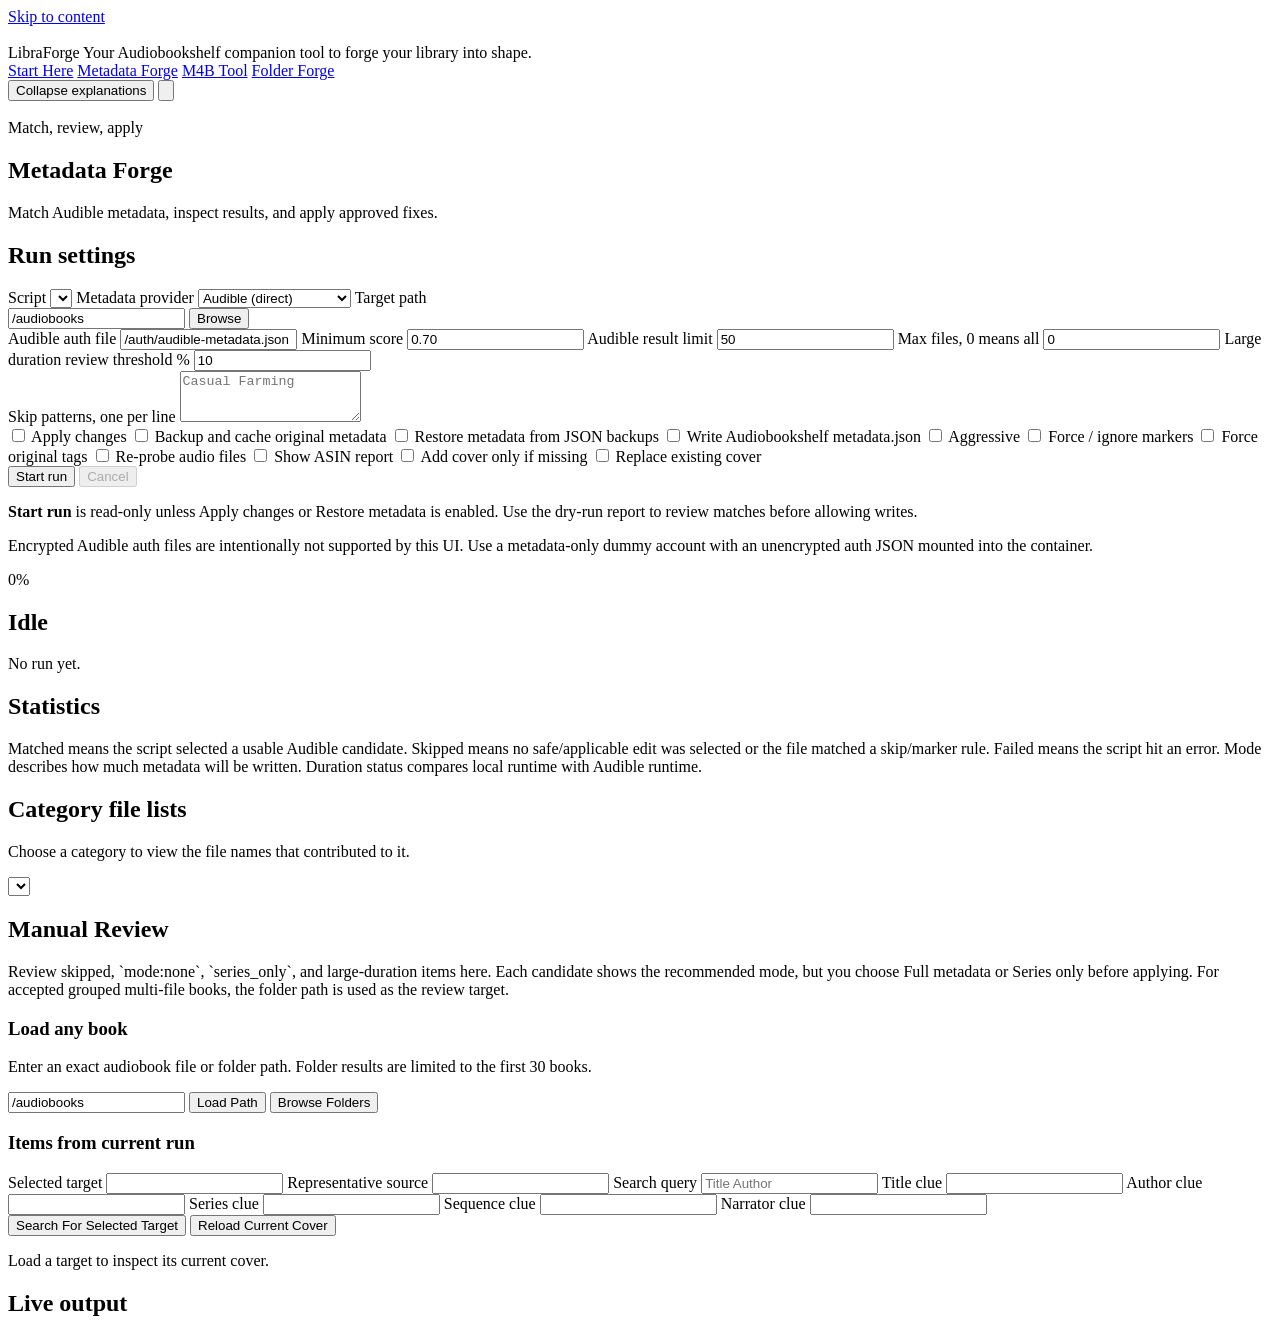
==== app/static/index.html @ 836ee9ab "Merge pull request #10 from coconautilus17/feat/metadata-providers Feat/metadata providers" ====
<!doctype html>
<html lang="en">
<head>
  <meta charset="utf-8" />
  <meta name="viewport" content="width=device-width, initial-scale=1" />
  <title>LibraForge - Metadata Forge</title>
  <script src="/static/ui-preferences.js?v=20260620-2"></script>
  <link rel="stylesheet" href="/static/style.css?v=20260615-5" />
  <link rel="icon" type="image/png" sizes="64x64" href="/static/favicon-64.png?v=20260613-3" />
  <link rel="apple-touch-icon" sizes="180x180" href="/static/apple-touch-icon-180.png?v=20260613-3" />
</head>
<body data-page="fixer">
  <a class="skip-link" href="#main-content">Skip to content</a>

  <header class="topbar">
    <div class="topbar-inner">
      <div class="brand">
        <img class="app-logo" src="/app-icon.png?v=20260613-3" alt="" aria-hidden="true" />
        <div class="brand-text">
          <span class="brand-name">LibraForge</span>
          <span class="brand-subtitle">Your Audiobookshelf companion tool to forge your library into shape.</span>
        </div>
      </div>
      <nav class="site-nav" aria-label="LibraForge tools">
        <a class="site-nav-link" href="/">Start Here</a>
        <a class="site-nav-link active" href="/forge" aria-current="page">Metadata Forge</a>
        <a class="site-nav-link" href="/m4b-tool">M4B Tool</a>
        <a class="site-nav-link" href="/organizer">Folder Forge</a>
      </nav>
      <div class="topbar-actions">
        <button id="explanationsToggle" class="header-action" type="button" aria-pressed="false">Collapse explanations</button>
        <button id="settingsToggle" class="icon-button" type="button" aria-label="Open global settings" aria-expanded="false" aria-controls="globalSettings">
          <svg viewBox="0 0 24 24" aria-hidden="true"><path d="M19.14 12.94c.04-.31.06-.63.06-.94s-.02-.63-.07-.94l2.03-1.58-1.92-3.32-2.39.96a7.2 7.2 0 0 0-1.63-.94L14.86 3h-3.84l-.36 3.18c-.58.24-1.12.55-1.63.94l-2.39-.96-1.92 3.32 2.03 1.58c-.05.31-.07.64-.07.94s.02.63.07.94l-2.03 1.58 1.92 3.32 2.39-.96c.5.39 1.05.7 1.63.94l.36 3.18h3.84l.36-3.18c.58-.24 1.13-.55 1.63-.94l2.39.96 1.92-3.32-2.02-1.58ZM12.94 15.5a3.5 3.5 0 1 1 0-7 3.5 3.5 0 0 1 0 7Z"/></svg>
        </button>
      </div>
    </div>
  </header>

  <div id="globalSettings" class="settings-panel" hidden>
    <div class="settings-panel-head">
      <div>
        <span class="eyebrow">Global preferences</span>
        <h2>Settings</h2>
      </div>
      <button id="settingsClose" class="icon-button small" type="button" aria-label="Close global settings">×</button>
    </div>
    <div class="settings-grid">
      <label class="preference-field">Appearance
        <select id="uiTheme"><option value="system">System</option><option value="dark">Dark</option><option value="light">Light</option></select>
      </label>
      <label class="preference-field">Surface palette
        <select id="uiSurface"></select>
      </label>
      <label class="preference-field">Accent color
        <select id="uiAccent"><option value="sky">Sky</option><option value="violet">Violet</option><option value="emerald">Emerald</option><option value="amber">Amber</option></select>
      </label>
      <label class="preference-field">Display density
        <select id="uiDensity"><option value="comfortable">Comfortable</option><option value="compact">Compact</option></select>
      </label>
    </div>
    <section class="settings-section">
      <h3>Title noise patterns</h3>
      <p>Shared expressions prevent generic marketing text from becoming a book title or folder. Changes apply to both maintained scripts.</p>
      <div id="titleNoiseDefaults" class="pattern-list"></div>
      <div class="pattern-editor">
        <label>Custom pattern label
          <input id="titleNoiseLabel" placeholder="Generic academy LitRPG subtitle" />
        </label>
        <label>Noise phrase
          <input id="titleNoisePattern" placeholder="A Slice-of-Life LitRPG" />
        </label>
        <button id="titleNoiseAddBtn" class="secondary" type="button">Add pattern</button>
      </div>
      <div id="titleNoiseCustom" class="pattern-list"></div>
      <div class="actions">
        <button id="titleNoiseSaveBtn" class="secondary" type="button">Save title patterns</button>
      </div>
      <p id="titleNoiseStatus" class="note"></p>
    </section>
    <section class="settings-section">
      <h3>Library</h3>
      <label class="preference-field">Default root path
        <input id="defaultRootPath" placeholder="/audiobooks" style="font-family:var(--font-mono);font-size:0.85em" />
      </label>
      <div style="margin-top:12px">
        <p style="font-size:0.85em;color:var(--text-soft);margin:0 0 6px">Folders to ignore <span style="color:var(--muted);font-size:0.9em">(prefix or exact name — e.g. <code>.</code> hides hidden dirs, <code>@eaDir</code> hides Synology system dirs)</span></p>
        <div id="ignoredFoldersList" style="display:flex;flex-direction:column;gap:4px;margin-bottom:8px"></div>
        <div style="display:flex;gap:6px">
          <input id="ignoredFoldersInput" placeholder="folder name or prefix" style="flex:1;font-family:var(--font-mono);font-size:0.85em" />
          <button id="ignoredFoldersAdd" type="button" class="secondary">Add</button>
        </div>
      </div>
    </section>
    <section class="settings-section">
      <h3>Developer</h3>
      <label class="preference-field"><input type="checkbox" id="debugMode" /> Debug mode</label>
      <div id="debugLinks" hidden style="margin-top:10px;display:flex;flex-direction:column;gap:6px;font-size:0.9em">
        <a href="/auth-setup">Auth &amp; provider setup →</a>
      </div>
    </section>
  </div>

  <main class="shell" id="main-content">

    <div class="page-descriptor">
      <div class="page-descriptor-icon">
        <img src="/static/metadata-forge.png?v=20260615-1" alt="" aria-hidden="true" />
      </div>
      <div class="page-descriptor-copy">
        <span class="eyebrow">Match, review, apply</span>
        <h2 class="page-descriptor-title">Metadata Forge</h2>
        <p class="page-descriptor-text">Match Audible metadata, inspect results, and apply approved fixes.</p>
      </div>
    </div>

    <section class="card">
      <h2>Run settings</h2>
      <div class="grid">
        <label><span class="field-label">Script <span class="info-tip" data-tooltip="Selects the metadata fixer implementation to run. The current recommended default is selected automatically."></span></span>
          <select id="script"></select>
        </label>
        <label><span class="field-label">Metadata provider <span class="info-tip" data-tooltip="Selects the metadata source. Audible: direct API, requires auth file. ABS: searches via your Audiobookshelf instance — no Audible auth needed, supports multiple providers. abs-agg: separate abs-agg service."></span></span>
          <select id="manualProvider">
            <option value="audible">Audible (direct)</option>
            <option value="abs">Audiobookshelf (ABS)</option>
            <option value="abs-agg">abs-agg</option>
          </select>
        </label>
        <label id="manualAbsProviderLabel" hidden><span class="field-label">ABS source <span class="info-tip" data-tooltip="The metadata provider ABS will query on your behalf. Audible.com is the default and most complete for audiobooks."></span></span>
          <select id="manualAbsProvider"></select>
        </label>
        <p id="absWarning" class="note" hidden style="color:var(--warning,#e8a020)">Audiobookshelf is not connected. <a href="/auth-setup" style="color:inherit;text-decoration:underline">Set up ABS connection →</a></p>
        <label id="manualAbsAggProviderLabel" hidden><span class="field-label">abs-agg source</span>
          <select id="manualAbsAggProvider"></select>
        </label>
        <label id="manualAbsAggParamsLabel" hidden><span class="field-label">Provider params <span class="info-tip" id="manualAbsAggParamsTip" data-tooltip="Some providers require a path parameter. Enter just the value — e.g. 'en' for Storytel, 'pl' for Audioteka, 'germany' for BookBeat."></span></span>
          <input id="manualAbsAggParams" placeholder="en" />
        </label>
        <label id="manualAbsAggUrlLabel" hidden><span class="field-label">abs-agg URL <span class="info-tip" data-tooltip="Base URL of your abs-agg instance."></span></span>
          <input id="manualAbsAggUrl" placeholder="http://abs-agg:3000" />
        </label>
        <p id="absAggWarning" class="note" hidden style="color:var(--warning,#e8a020)">abs-agg is not reachable at the configured URL. Start the service or check the URL above.</p>
        <label><span class="field-label">Target path <span class="info-tip" data-tooltip="The audiobook file or folder to scan. Use a narrow path for testing before processing the full library."></span></span>
          <div class="search-row" style="gap:6px">
            <input id="targetPath" list="targetSuggestions" value="/audiobooks" style="flex:1" />
            <datalist id="targetSuggestions"></datalist>
            <button id="targetBrowseBtn" class="secondary" type="button" aria-expanded="false" aria-controls="targetBrowser">Browse</button>
          </div>
        </label>
        <label><span class="field-label">Audible auth file <span class="info-tip" data-tooltip="Path inside the container to the unencrypted Audible authentication JSON used only for catalog searches."></span></span>
          <input id="authFile" value="/auth/audible-metadata.json" />
        </label>
        <label><span class="field-label">Minimum score <span class="info-tip" data-tooltip="Lowest accepted match score from 0 to 1. Higher values are safer but may skip valid books."></span></span>
          <input id="minScore" type="number" step="0.01" value="0.70" />
        </label>
        <label><span class="field-label">Audible result limit <span class="info-tip" data-tooltip="Maximum Audible results requested per search query. Higher limits may improve difficult matches but take longer to score."></span></span>
          <input id="limit" type="number" value="50" />
        </label>
        <label><span class="field-label">Max files, 0 means all <span class="info-tip" data-tooltip="Limits how many processing items are handled. Use a small number for a bounded test; 0 processes everything found."></span></span>
          <input id="maxFiles" type="number" value="0" />
        </label>
        <label><span class="field-label">Large duration review threshold % <span class="info-tip" data-tooltip="Adds selected matches above this runtime difference to manual review. It does not override the fixer's matching safety rules."></span></span>
          <input id="durationThreshold" type="number" step="0.1" value="10" />
        </label>
      </div>

      <label class="wide"><span class="field-label">Skip patterns, one per line <span class="info-tip" data-tooltip="Skips any item whose path or derived metadata contains one of these patterns. Matching is case-insensitive."></span></span>
        <textarea id="skipPatterns" rows="3" placeholder="Casual Farming"></textarea>
      </label>

      <div id="v5Fields" style="display:none">
        <div class="grid">
          <label><span class="field-label">Workers <span class="info-tip" data-tooltip="Parallel Audible search workers. 1 = serial (safe default). Recommended 5 for faster runs; max 10. The bottleneck is API latency, not writes — writes always happen serially after search."></span></span>
            <input id="workers" type="number" min="1" max="10" value="1" />
          </label>
          <label><span class="field-label">API delay per worker (ms) <span class="info-tip" data-tooltip="Milliseconds to sleep after each Audible API call per worker. Use 0 unless you hit rate limits."></span></span>
            <input id="apiDelayMs" type="number" min="0" value="0" />
          </label>
          <label><span class="field-label">Write mode <span class="info-tip" data-tooltip="Controls how existing tags are handled on apply. Smart: skip write if all fields already match (saves time, avoids unnecessary writes). Overwrite: always write all fields. Fill missing: only write fields that are currently empty."></span></span>
            <select id="writeMode">
              <option value="smart">Smart (skip if already matching)</option>
              <option value="fill-missing">Fill missing fields only</option>
              <option value="overwrite">Overwrite (always write all fields)</option>
            </select>
          </label>
          <label><span class="field-label">Batch provider <span class="info-tip" data-tooltip="Search backend for batch runs. Audible uses the auth file directly. ABS proxies through your Audiobookshelf instance — no Audible auth file needed."></span></span>
            <select id="batchProvider">
              <option value="audible">Audible (direct)</option>
              <option value="abs">Audiobookshelf (ABS)</option>
            </select>
          </label>
          <label id="batchAbsProviderLabel" hidden><span class="field-label">ABS source</span>
            <select id="batchAbsProvider"></select>
          </label>
        </div>
      </div>

      <!-- Folder browser panel for target path -->
      <div id="targetBrowser" class="folder-browser" hidden aria-label="Folder browser">
        <div class="fb-bar">
          <button id="targetFbUp" class="icon-button small" type="button" aria-label="Go to parent folder">
            <svg viewBox="0 0 20 20" width="14" height="14" fill="none" stroke="currentColor" stroke-width="2" aria-hidden="true"><path d="M10 15V5M5 10l5-5 5 5"/></svg>
          </button>
          <nav id="targetFbBreadcrumb" class="fb-breadcrumb" aria-label="Current path"></nav>
          <button id="targetFbHome" class="icon-button small" type="button" aria-label="Go to library root">
            <svg viewBox="0 0 20 20" width="14" height="14" fill="none" stroke="currentColor" stroke-width="2" aria-hidden="true"><path d="M3 9.5L10 3l7 6.5V17a1 1 0 0 1-1 1H4a1 1 0 0 1-1-1V9.5Z"/><path d="M7 18v-6h6v6"/></svg>
          </button>
          <button id="targetFbClose" class="icon-button small" type="button" aria-label="Close browser">×</button>
        </div>
        <ul id="targetFbList" class="fb-list" role="listbox" aria-label="Subdirectories"></ul>
        <div class="fb-footer">
          <span id="targetFbCurrentLabel" class="fb-current-path"></span>
          <button id="targetFbSelect" type="button">Select this folder</button>
        </div>
      </div>

      <div class="checks">
        <label class="danger-check"><input id="apply" type="checkbox" /> Apply changes <span class="info-tip" data-tooltip="Writes the selected metadata to audiobook files or sidecars. Leave disabled for a read-only dry run."></span></label>
        <label><input id="backup" type="checkbox" /> Backup and cache original metadata <span class="info-tip" data-tooltip="Creates a per-file JSON backup of original tags and caches the audio duration. Future runs use the cache to skip per-file ffprobe probes. Always recommended when applying."></span></label>
        <label><input id="restore" type="checkbox" /> Restore metadata from JSON backups <span class="info-tip" data-tooltip="Restores tags from previously created metadata backup JSON files. This mode does not search Audible."></span></label>
        <label><input id="metadataJson" type="checkbox" /> Write Audiobookshelf metadata.json <span class="info-tip" data-tooltip="Writes a metadata.json sidecar to each book folder instead of embedding tags in the audio file. Audiobookshelf picks this up automatically. Cover art and audio are not modified."></span></label>
        <label><input id="aggressive" type="checkbox" /> Aggressive <span class="info-tip" data-tooltip="Allows reprocessing of items previously handled by a normal run while still respecting aggressive markers. Review results carefully."></span></label>
        <label><input id="force" type="checkbox" /> Force / ignore markers <span class="info-tip" data-tooltip="Processes items even when existing marker files would normally skip them. This can repeat prior work."></span></label>
        <label><input id="forceOriginal" type="checkbox" /> Force original tags <span class="info-tip" data-tooltip="Uses the pre-apply tags from the backup JSON as the search context. Use when the previous match was wrong and you want to re-search from the original local metadata."></span></label>
        <label><input id="reprobe" type="checkbox" /> Re-probe audio files <span class="info-tip" data-tooltip="Always runs ffprobe on each file, ignoring any cached backup data. Use when you suspect the backup is stale or the file has been replaced since it was last backed up."></span></label>
        <label><input id="showAsin" type="checkbox" /> Show ASIN report <span class="info-tip" data-tooltip="Adds duplicate-ASIN diagnostics to the output so repeated Audible product selections can be reviewed."></span></label>
        <label><input id="coverIfMissing" type="checkbox" /> Add cover only if missing <span class="info-tip" data-tooltip="Embeds the Audible cover only when the book does not already have cover art. Existing covers are preserved."></span></label>
        <label><input id="replaceCover" type="checkbox" /> Replace existing cover <span class="info-tip" data-tooltip="Replaces current cover art with the selected Audible cover during apply. This is intentionally more destructive."></span></label>
      </div>

      <div class="actions">
        <button id="startBtn">Start run</button>
        <button id="cancelBtn" class="secondary" disabled>Cancel</button>
      </div>
      <p class="action-explanation"><strong>Start run</strong> is read-only unless Apply changes or Restore metadata is enabled. Use the dry-run report to review matches before allowing writes.</p>
      <p class="note">Encrypted Audible auth files are intentionally not supported by this UI. Use a metadata-only dummy account with an unencrypted auth JSON mounted into the container.</p>
    </section>

    <section class="card status-card">
      <div class="progress-wrap">
        <div class="ring" id="ring" style="--pct: 0"><span id="percent">0%</span></div>
        <div>
          <h2 id="runStatus">Idle</h2>
          <p id="currentFile">No run yet.</p>
          <p id="command" class="mono"></p>
          <div id="downloadLinks"></div>
        </div>
      </div>
    </section>

    <section class="card">
      <h2>Statistics</h2>
      <p class="note">Matched means the script selected a usable Audible candidate. Skipped means no safe/applicable edit was selected or the file matched a skip/marker rule. Failed means the script hit an error. Mode describes how much metadata will be written. Duration status compares local runtime with Audible runtime.</p>
      <div id="stats" class="stats-grid"></div>
      <div id="largeDuration"></div>
    </section>

    <section class="card">
      <h2>Category file lists</h2>
      <p class="note">Choose a category to view the file names that contributed to it.</p>
      <select id="categorySelect"></select>
      <div id="categoryFiles" class="file-list"></div>
    </section>

    <section class="card">
      <h2>Manual Review</h2>
      <p class="note">Review skipped, `mode:none`, `series_only`, and large-duration items here. Each candidate shows the recommended mode, but you choose Full metadata or Series only before applying. For accepted grouped multi-file books, the folder path is used as the review target.</p>
      <div class="manual-loader">
        <h3>Load any book</h3>
        <p class="note">Enter an exact audiobook file or folder path. Folder results are limited to the first 30 books.</p>
        <div class="path-controls">
          <input id="manualBrowsePath" value="/audiobooks" aria-label="Audiobook file or folder path" />
          <button id="manualDiscoverBtn" class="secondary">Load Path</button>
          <button id="manualBrowseBtn" class="secondary">Browse Folders</button>
        </div>
        <div id="manualPathBrowser" class="path-browser" hidden></div>
        <p id="manualDiscoveryMeta" class="note"></p>
        <div id="manualDiscoveryList" class="file-list"></div>
      </div>

      <h3>Items from current run</h3>
      <div id="manualReviewList" class="file-list"></div>

      <div class="grid manual-grid">
        <label>Selected target
          <input id="manualTargetPath" readonly />
        </label>
        <label>Representative source
          <input id="manualSourcePath" readonly />
        </label>
        <label>Search query
          <input id="manualQuery" placeholder="Title Author" />
        </label>
        <label>Title clue
          <input id="manualTitle" />
        </label>
        <label>Author clue
          <input id="manualAuthor" />
        </label>
        <label>Series clue
          <input id="manualSeries" />
        </label>
        <label>Sequence clue
          <input id="manualSequence" />
        </label>
        <label>Narrator clue
          <input id="manualNarrator" />
        </label>
      </div>

      <div class="actions">
        <button id="manualSearchBtn" class="secondary">Search For Selected Target</button>
        <button id="manualReloadCoverBtn" class="secondary">Reload Current Cover</button>
      </div>
      <p id="manualCoverStatus" class="note">Load a target to inspect its current cover.</p>
      <p id="manualMeta" class="note"></p>
      <div id="manualSearchResults" class="results-grid"></div>
    </section>

    <section class="card">
      <h2>Live output</h2>
      <pre id="tail"></pre>
    </section>
  </main>
  <script src="/static/ui-common.js?v=20260620-2"></script>
  <script src="/static/app.js?v=20260620-6"></script>
</body>
</html>
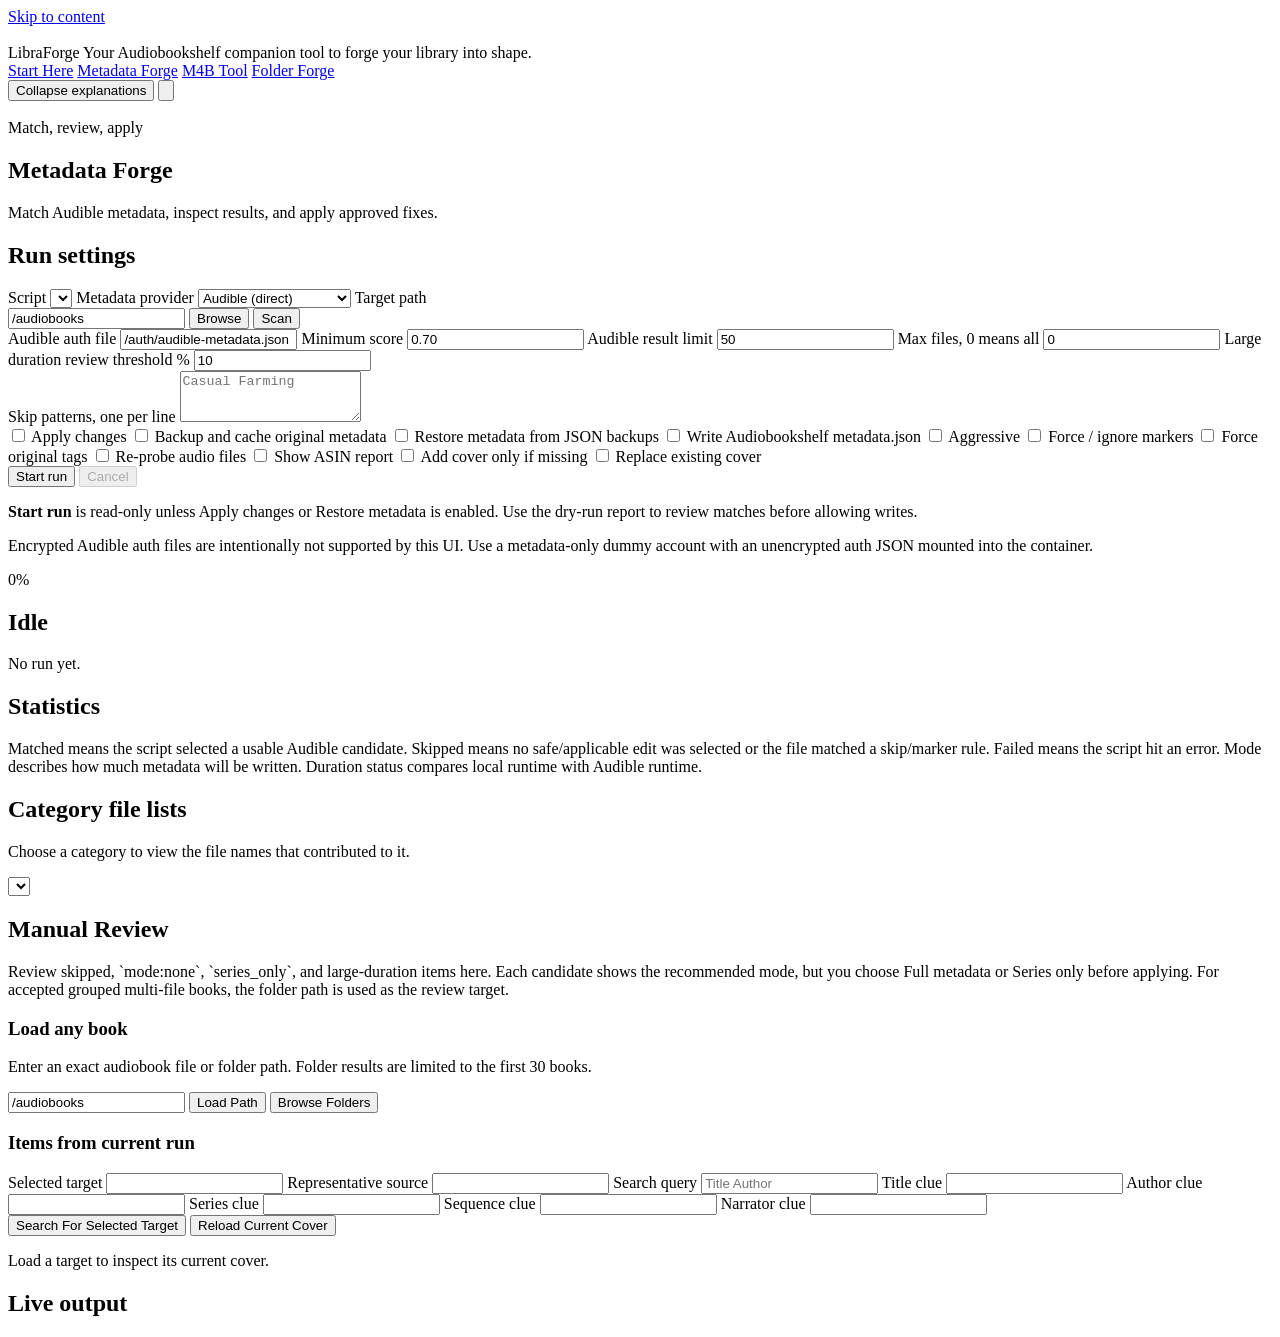
==== commit 0844b02a: "fix: folder browser positioned below target path; add scan to Metadata Forge - Folder browser panel " ====
--- a/app/static/index.html
+++ b/app/static/index.html
@@ -145,57 +145,12 @@
             <input id="targetPath" list="targetSuggestions" value="/audiobooks" style="flex:1" />
             <datalist id="targetSuggestions"></datalist>
             <button id="targetBrowseBtn" class="secondary" type="button" aria-expanded="false" aria-controls="targetBrowser">Browse</button>
+            <button id="targetScanBtn" class="secondary" type="button">Scan</button>
           </div>
         </label>
-        <label><span class="field-label">Audible auth file <span class="info-tip" data-tooltip="Path inside the container to the unencrypted Audible authentication JSON used only for catalog searches."></span></span>
-          <input id="authFile" value="/auth/audible-metadata.json" />
-        </label>
-        <label><span class="field-label">Minimum score <span class="info-tip" data-tooltip="Lowest accepted match score from 0 to 1. Higher values are safer but may skip valid books."></span></span>
-          <input id="minScore" type="number" step="0.01" value="0.70" />
-        </label>
-        <label><span class="field-label">Audible result limit <span class="info-tip" data-tooltip="Maximum Audible results requested per search query. Higher limits may improve difficult matches but take longer to score."></span></span>
-          <input id="limit" type="number" value="50" />
-        </label>
-        <label><span class="field-label">Max files, 0 means all <span class="info-tip" data-tooltip="Limits how many processing items are handled. Use a small number for a bounded test; 0 processes everything found."></span></span>
-          <input id="maxFiles" type="number" value="0" />
-        </label>
-        <label><span class="field-label">Large duration review threshold % <span class="info-tip" data-tooltip="Adds selected matches above this runtime difference to manual review. It does not override the fixer's matching safety rules."></span></span>
-          <input id="durationThreshold" type="number" step="0.1" value="10" />
-        </label>
-      </div>
-
-      <label class="wide"><span class="field-label">Skip patterns, one per line <span class="info-tip" data-tooltip="Skips any item whose path or derived metadata contains one of these patterns. Matching is case-insensitive."></span></span>
-        <textarea id="skipPatterns" rows="3" placeholder="Casual Farming"></textarea>
-      </label>
-
-      <div id="v5Fields" style="display:none">
-        <div class="grid">
-          <label><span class="field-label">Workers <span class="info-tip" data-tooltip="Parallel Audible search workers. 1 = serial (safe default). Recommended 5 for faster runs; max 10. The bottleneck is API latency, not writes — writes always happen serially after search."></span></span>
-            <input id="workers" type="number" min="1" max="10" value="1" />
-          </label>
-          <label><span class="field-label">API delay per worker (ms) <span class="info-tip" data-tooltip="Milliseconds to sleep after each Audible API call per worker. Use 0 unless you hit rate limits."></span></span>
-            <input id="apiDelayMs" type="number" min="0" value="0" />
-          </label>
-          <label><span class="field-label">Write mode <span class="info-tip" data-tooltip="Controls how existing tags are handled on apply. Smart: skip write if all fields already match (saves time, avoids unnecessary writes). Overwrite: always write all fields. Fill missing: only write fields that are currently empty."></span></span>
-            <select id="writeMode">
-              <option value="smart">Smart (skip if already matching)</option>
-              <option value="fill-missing">Fill missing fields only</option>
-              <option value="overwrite">Overwrite (always write all fields)</option>
-            </select>
-          </label>
-          <label><span class="field-label">Batch provider <span class="info-tip" data-tooltip="Search backend for batch runs. Audible uses the auth file directly. ABS proxies through your Audiobookshelf instance — no Audible auth file needed."></span></span>
-            <select id="batchProvider">
-              <option value="audible">Audible (direct)</option>
-              <option value="abs">Audiobookshelf (ABS)</option>
-            </select>
-          </label>
-          <label id="batchAbsProviderLabel" hidden><span class="field-label">ABS source</span>
-            <select id="batchAbsProvider"></select>
-          </label>
-        </div>
-      </div>
-
-      <!-- Folder browser panel for target path -->
+      </div>
+
+      <!-- Folder browser — sits directly below the target path field -->
       <div id="targetBrowser" class="folder-browser" hidden aria-label="Folder browser">
         <div class="fb-bar">
           <button id="targetFbUp" class="icon-button small" type="button" aria-label="Go to parent folder">
@@ -211,6 +166,78 @@
         <div class="fb-footer">
           <span id="targetFbCurrentLabel" class="fb-current-path"></span>
           <button id="targetFbSelect" type="button">Select this folder</button>
+        </div>
+      </div>
+
+      <!-- Scan summary -->
+      <div id="fixerScanResults" hidden style="margin:8px 0 4px">
+        <div class="stage-grid" style="--stage-cols:3">
+          <div class="stage-card stage-danger">
+            <div class="stage-label">Needs metadata</div>
+            <div id="fixerCountMetadata" class="stage-count">0</div>
+            <p class="stage-desc">No marker yet — fixer hasn't processed these.</p>
+          </div>
+          <div class="stage-card stage-success">
+            <div class="stage-label">Already processed</div>
+            <div id="fixerCountProcessed" class="stage-count">0</div>
+            <p class="stage-desc">Marker present. Use Force to reprocess.</p>
+          </div>
+          <div class="stage-card stage-warning">
+            <div class="stage-label">Needs conversion</div>
+            <div id="fixerCountConversion" class="stage-count">0</div>
+            <p class="stage-desc">Tagged but not yet a clean M4B.</p>
+          </div>
+        </div>
+        <p id="fixerScanMeta" class="note" style="margin:6px 0 0"></p>
+      </div>
+      <p id="fixerScanError" class="note" style="color:var(--danger);margin:6px 0 0" hidden></p>
+
+      <div class="grid">
+        <label><span class="field-label">Audible auth file <span class="info-tip" data-tooltip="Path inside the container to the unencrypted Audible authentication JSON used only for catalog searches."></span></span>
+          <input id="authFile" value="/auth/audible-metadata.json" />
+        </label>
+        <label><span class="field-label">Minimum score <span class="info-tip" data-tooltip="Lowest accepted match score from 0 to 1. Higher values are safer but may skip valid books."></span></span>
+          <input id="minScore" type="number" step="0.01" value="0.70" />
+        </label>
+        <label><span class="field-label">Audible result limit <span class="info-tip" data-tooltip="Maximum Audible results requested per search query. Higher limits may improve difficult matches but take longer to score."></span></span>
+          <input id="limit" type="number" value="50" />
+        </label>
+        <label><span class="field-label">Max files, 0 means all <span class="info-tip" data-tooltip="Limits how many processing items are handled. Use a small number for a bounded test; 0 processes everything found."></span></span>
+          <input id="maxFiles" type="number" value="0" />
+        </label>
+        <label><span class="field-label">Large duration review threshold % <span class="info-tip" data-tooltip="Adds selected matches above this runtime difference to manual review. It does not override the fixer's matching safety rules."></span></span>
+          <input id="durationThreshold" type="number" step="0.1" value="10" />
+        </label>
+      </div>
+
+      <label class="wide"><span class="field-label">Skip patterns, one per line <span class="info-tip" data-tooltip="Skips any item whose path or derived metadata contains one of these patterns. Matching is case-insensitive."></span></span>
+        <textarea id="skipPatterns" rows="3" placeholder="Casual Farming"></textarea>
+      </label>
+
+      <div id="v5Fields" style="display:none">
+        <div class="grid">
+          <label><span class="field-label">Workers <span class="info-tip" data-tooltip="Parallel Audible search workers. 1 = serial (safe default). Recommended 5 for faster runs; max 10. The bottleneck is API latency, not writes — writes always happen serially after search."></span></span>
+            <input id="workers" type="number" min="1" max="10" value="1" />
+          </label>
+          <label><span class="field-label">API delay per worker (ms) <span class="info-tip" data-tooltip="Milliseconds to sleep after each Audible API call per worker. Use 0 unless you hit rate limits."></span></span>
+            <input id="apiDelayMs" type="number" min="0" value="0" />
+          </label>
+          <label><span class="field-label">Write mode <span class="info-tip" data-tooltip="Controls how existing tags are handled on apply. Smart: skip write if all fields already match (saves time, avoids unnecessary writes). Overwrite: always write all fields. Fill missing: only write fields that are currently empty."></span></span>
+            <select id="writeMode">
+              <option value="smart">Smart (skip if already matching)</option>
+              <option value="fill-missing">Fill missing fields only</option>
+              <option value="overwrite">Overwrite (always write all fields)</option>
+            </select>
+          </label>
+          <label><span class="field-label">Batch provider <span class="info-tip" data-tooltip="Search backend for batch runs. Audible uses the auth file directly. ABS proxies through your Audiobookshelf instance — no Audible auth file needed."></span></span>
+            <select id="batchProvider">
+              <option value="audible">Audible (direct)</option>
+              <option value="abs">Audiobookshelf (ABS)</option>
+            </select>
+          </label>
+          <label id="batchAbsProviderLabel" hidden><span class="field-label">ABS source</span>
+            <select id="batchAbsProvider"></select>
+          </label>
         </div>
       </div>
 
@@ -323,6 +350,6 @@
     </section>
   </main>
   <script src="/static/ui-common.js?v=20260620-2"></script>
-  <script src="/static/app.js?v=20260620-6"></script>
+  <script src="/static/app.js?v=20260620-7"></script>
 </body>
 </html>
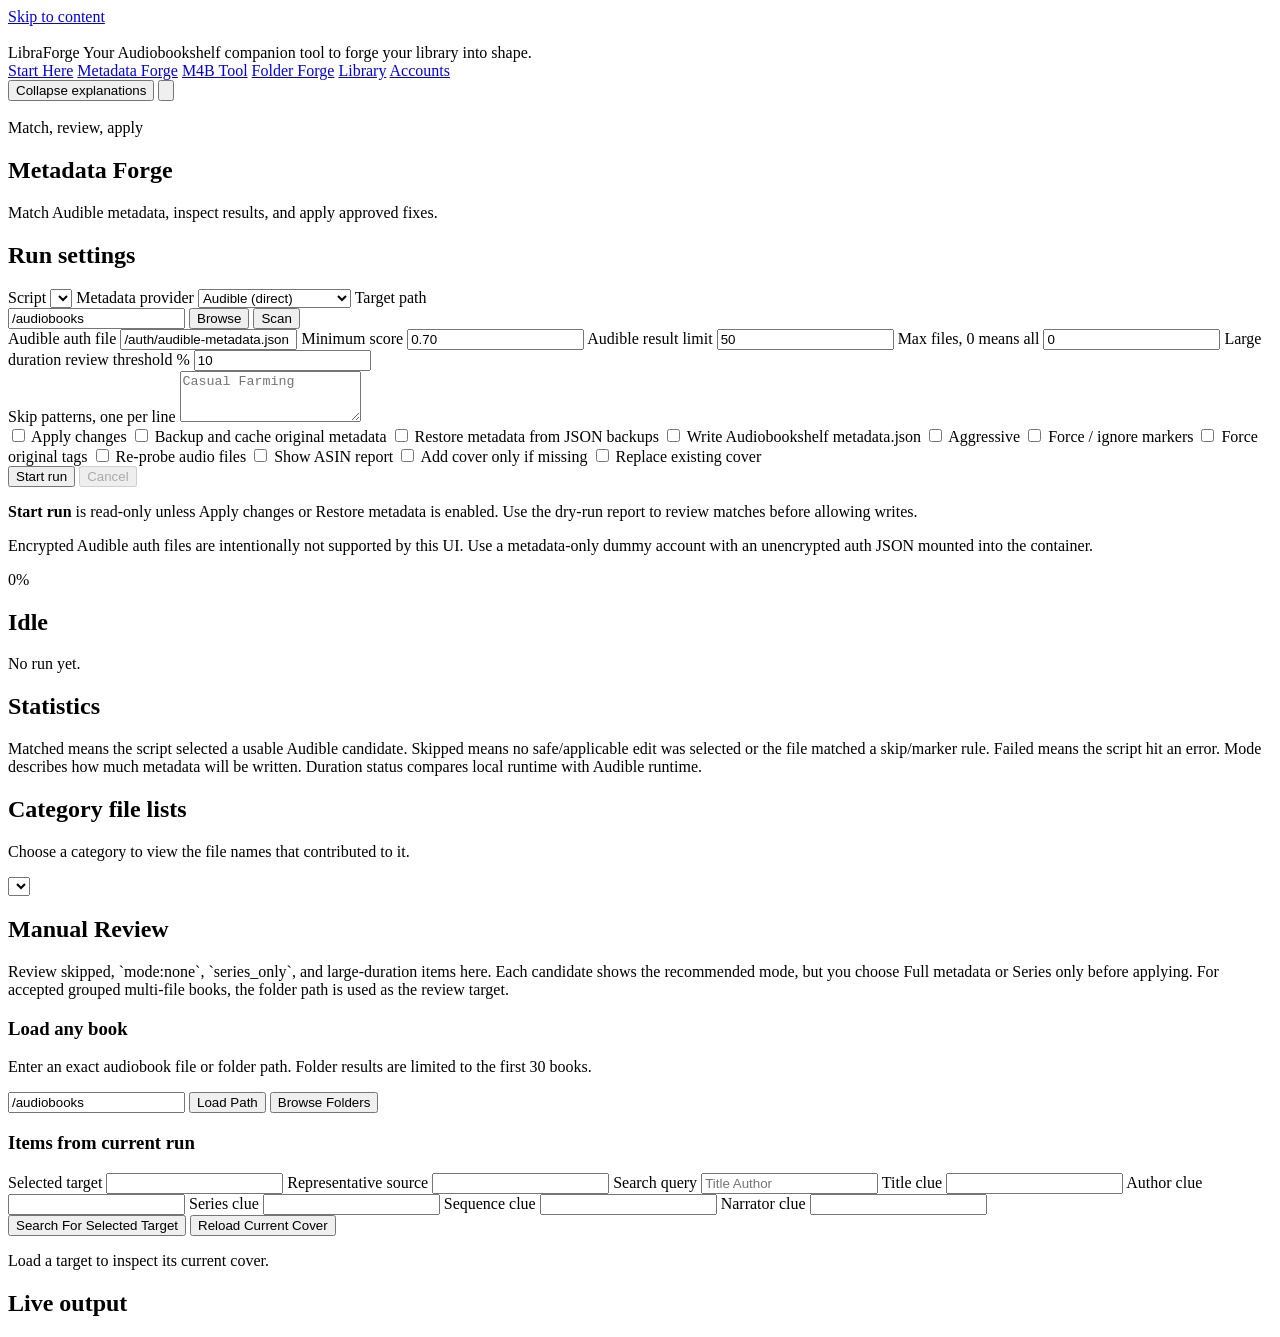
==== commit 80293503: "feat: Audible Library Downloader + multi-account auth Library Downloader (/library): - Browse the Au" ====
--- a/app/static/index.html
+++ b/app/static/index.html
@@ -26,6 +26,8 @@
         <a class="site-nav-link active" href="/forge" aria-current="page">Metadata Forge</a>
         <a class="site-nav-link" href="/m4b-tool">M4B Tool</a>
         <a class="site-nav-link" href="/organizer">Folder Forge</a>
+        <a class="site-nav-link" href="/library">Library</a>
+        <a class="site-nav-link" href="/auth-setup">Accounts</a>
       </nav>
       <div class="topbar-actions">
         <button id="explanationsToggle" class="header-action" type="button" aria-pressed="false">Collapse explanations</button>
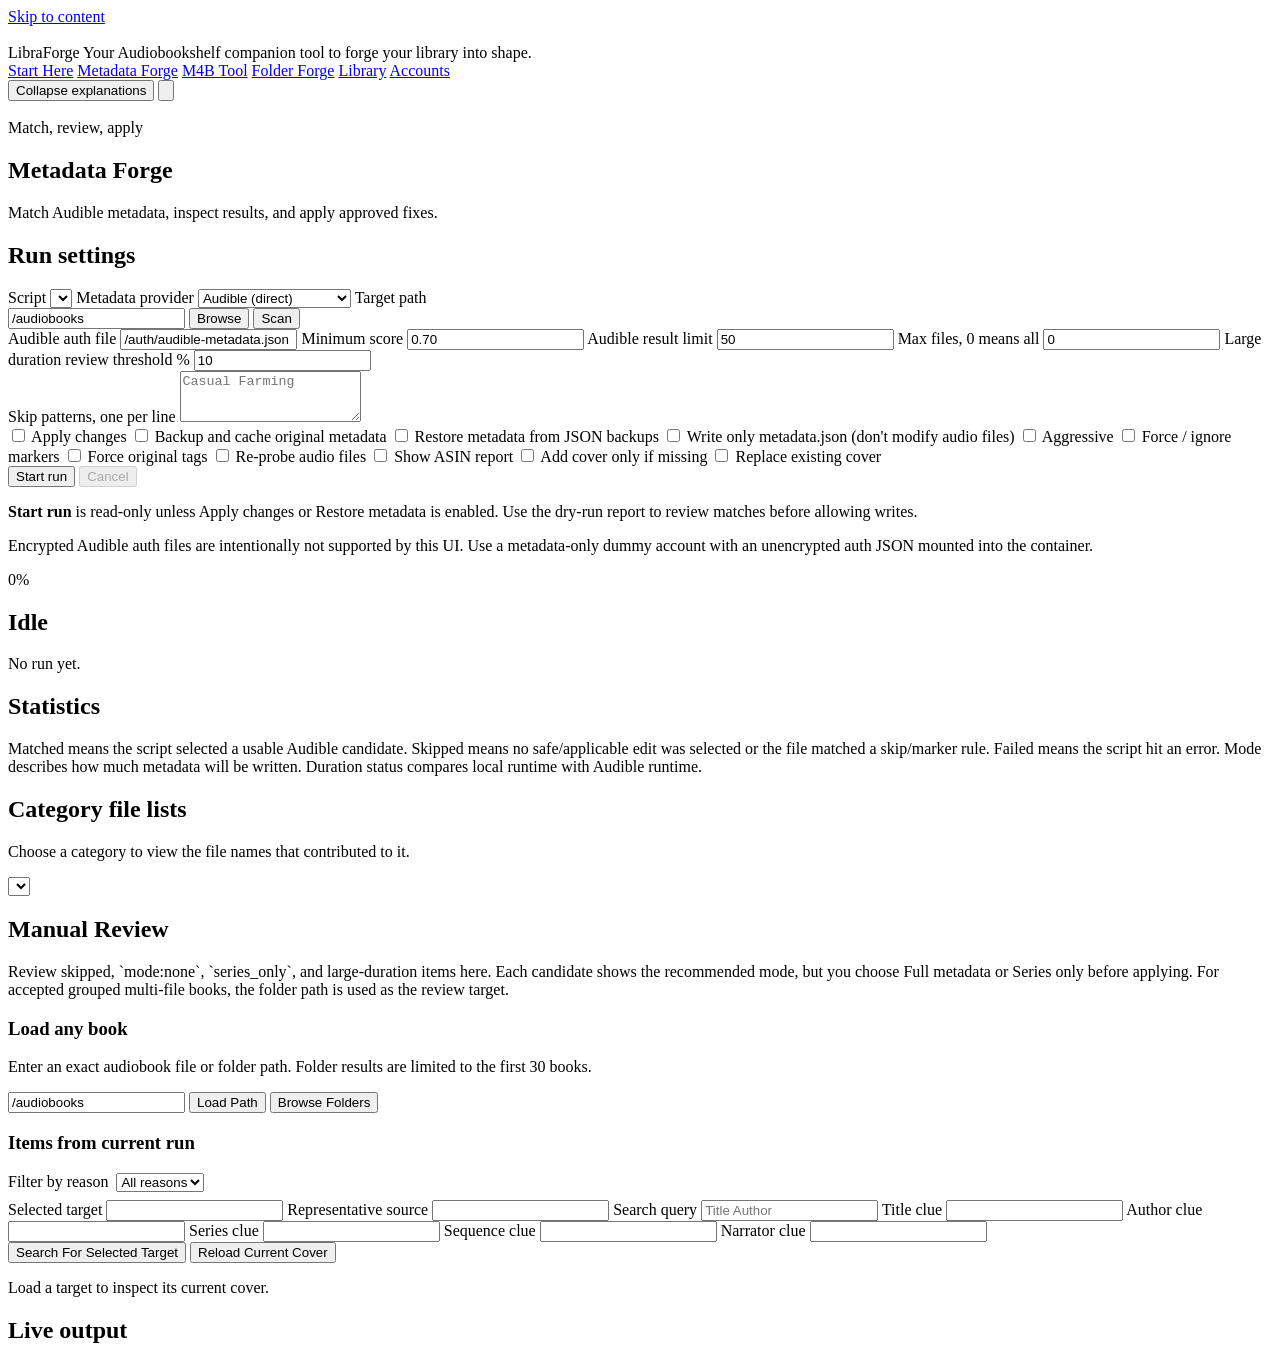
==== commit 741fb23c: "fix(forge): browse/scan loose folders, compare-panel duration, fill-category labels - Folder browser" ====
--- a/app/static/index.html
+++ b/app/static/index.html
@@ -4,8 +4,8 @@
   <meta charset="utf-8" />
   <meta name="viewport" content="width=device-width, initial-scale=1" />
   <title>LibraForge - Metadata Forge</title>
-  <script src="/static/ui-preferences.js?v=20260620-2"></script>
-  <link rel="stylesheet" href="/static/style.css?v=20260615-5" />
+  <script src="/static/ui-preferences.js?v=20260621-1"></script>
+  <link rel="stylesheet" href="/static/style.css?v=20260621-1" />
   <link rel="icon" type="image/png" sizes="64x64" href="/static/favicon-64.png?v=20260613-3" />
   <link rel="apple-touch-icon" sizes="180x180" href="/static/apple-touch-icon-180.png?v=20260613-3" />
 </head>
@@ -78,6 +78,29 @@
         <button id="titleNoiseSaveBtn" class="secondary" type="button">Save title patterns</button>
       </div>
       <p id="titleNoiseStatus" class="note"></p>
+    </section>
+    <section class="settings-section">
+      <h3>Publishers</h3>
+      <p>Canonical publishers/imprints are stripped from search queries and from leaked author/narrator tags. Recognized special editions (GraphicAudio, Soundbooth Theater) flag a suggestion to use their dedicated abs-agg endpoint. Publishers seen during runs are learned here for review.</p>
+      <div id="publisherDefaults" class="pattern-list"></div>
+      <div class="pattern-editor">
+        <label>Publisher name
+          <input id="publisherName" placeholder="Tantor Audio" />
+        </label>
+        <label>Special endpoint
+          <select id="publisherSpecial">
+            <option value="">None</option>
+            <option value="graphicaudio">Graphic Audio</option>
+            <option value="soundbooththeater">Soundbooth Theater</option>
+          </select>
+        </label>
+        <button id="publisherAddBtn" class="secondary" type="button">Add publisher</button>
+      </div>
+      <div id="publisherCustom" class="pattern-list"></div>
+      <div class="actions">
+        <button id="publisherSaveBtn" class="secondary" type="button">Save publishers</button>
+      </div>
+      <p id="publisherStatus" class="note"></p>
     </section>
     <section class="settings-section">
       <h3>Library</h3>
@@ -247,7 +270,7 @@
         <label class="danger-check"><input id="apply" type="checkbox" /> Apply changes <span class="info-tip" data-tooltip="Writes the selected metadata to audiobook files or sidecars. Leave disabled for a read-only dry run."></span></label>
         <label><input id="backup" type="checkbox" /> Backup and cache original metadata <span class="info-tip" data-tooltip="Creates a per-file JSON backup of original tags and caches the audio duration. Future runs use the cache to skip per-file ffprobe probes. Always recommended when applying."></span></label>
         <label><input id="restore" type="checkbox" /> Restore metadata from JSON backups <span class="info-tip" data-tooltip="Restores tags from previously created metadata backup JSON files. This mode does not search Audible."></span></label>
-        <label><input id="metadataJson" type="checkbox" /> Write Audiobookshelf metadata.json <span class="info-tip" data-tooltip="Writes a metadata.json sidecar to each book folder instead of embedding tags in the audio file. Audiobookshelf picks this up automatically. Cover art and audio are not modified."></span></label>
+        <label><input id="metadataJsonOnly" type="checkbox" /> Write only metadata.json (don't modify audio files) <span class="info-tip" data-tooltip="An Audiobookshelf metadata.json is always written for matched books. Check this to write ONLY that file and leave the audio files' embedded tags untouched. Loose/multi-file books still get their M4B-tool merge sidecar."></span></label>
         <label><input id="aggressive" type="checkbox" /> Aggressive <span class="info-tip" data-tooltip="Allows reprocessing of items previously handled by a normal run while still respecting aggressive markers. Review results carefully."></span></label>
         <label><input id="force" type="checkbox" /> Force / ignore markers <span class="info-tip" data-tooltip="Processes items even when existing marker files would normally skip them. This can repeat prior work."></span></label>
         <label><input id="forceOriginal" type="checkbox" /> Force original tags <span class="info-tip" data-tooltip="Uses the pre-apply tags from the backup JSON as the search context. Use when the previous match was wrong and you want to re-search from the original local metadata."></span></label>
@@ -308,6 +331,9 @@
       </div>
 
       <h3>Items from current run</h3>
+      <label class="field-label" style="display:flex;align-items:center;gap:8px;margin-bottom:8px">Filter by reason
+        <select id="manualReviewFilter" style="flex:0 1 auto"><option value="">All reasons</option></select>
+      </label>
       <div id="manualReviewList" class="file-list"></div>
 
       <div class="grid manual-grid">
@@ -352,6 +378,6 @@
     </section>
   </main>
   <script src="/static/ui-common.js?v=20260620-2"></script>
-  <script src="/static/app.js?v=20260620-7"></script>
+  <script src="/static/app.js?v=20260621-3"></script>
 </body>
 </html>
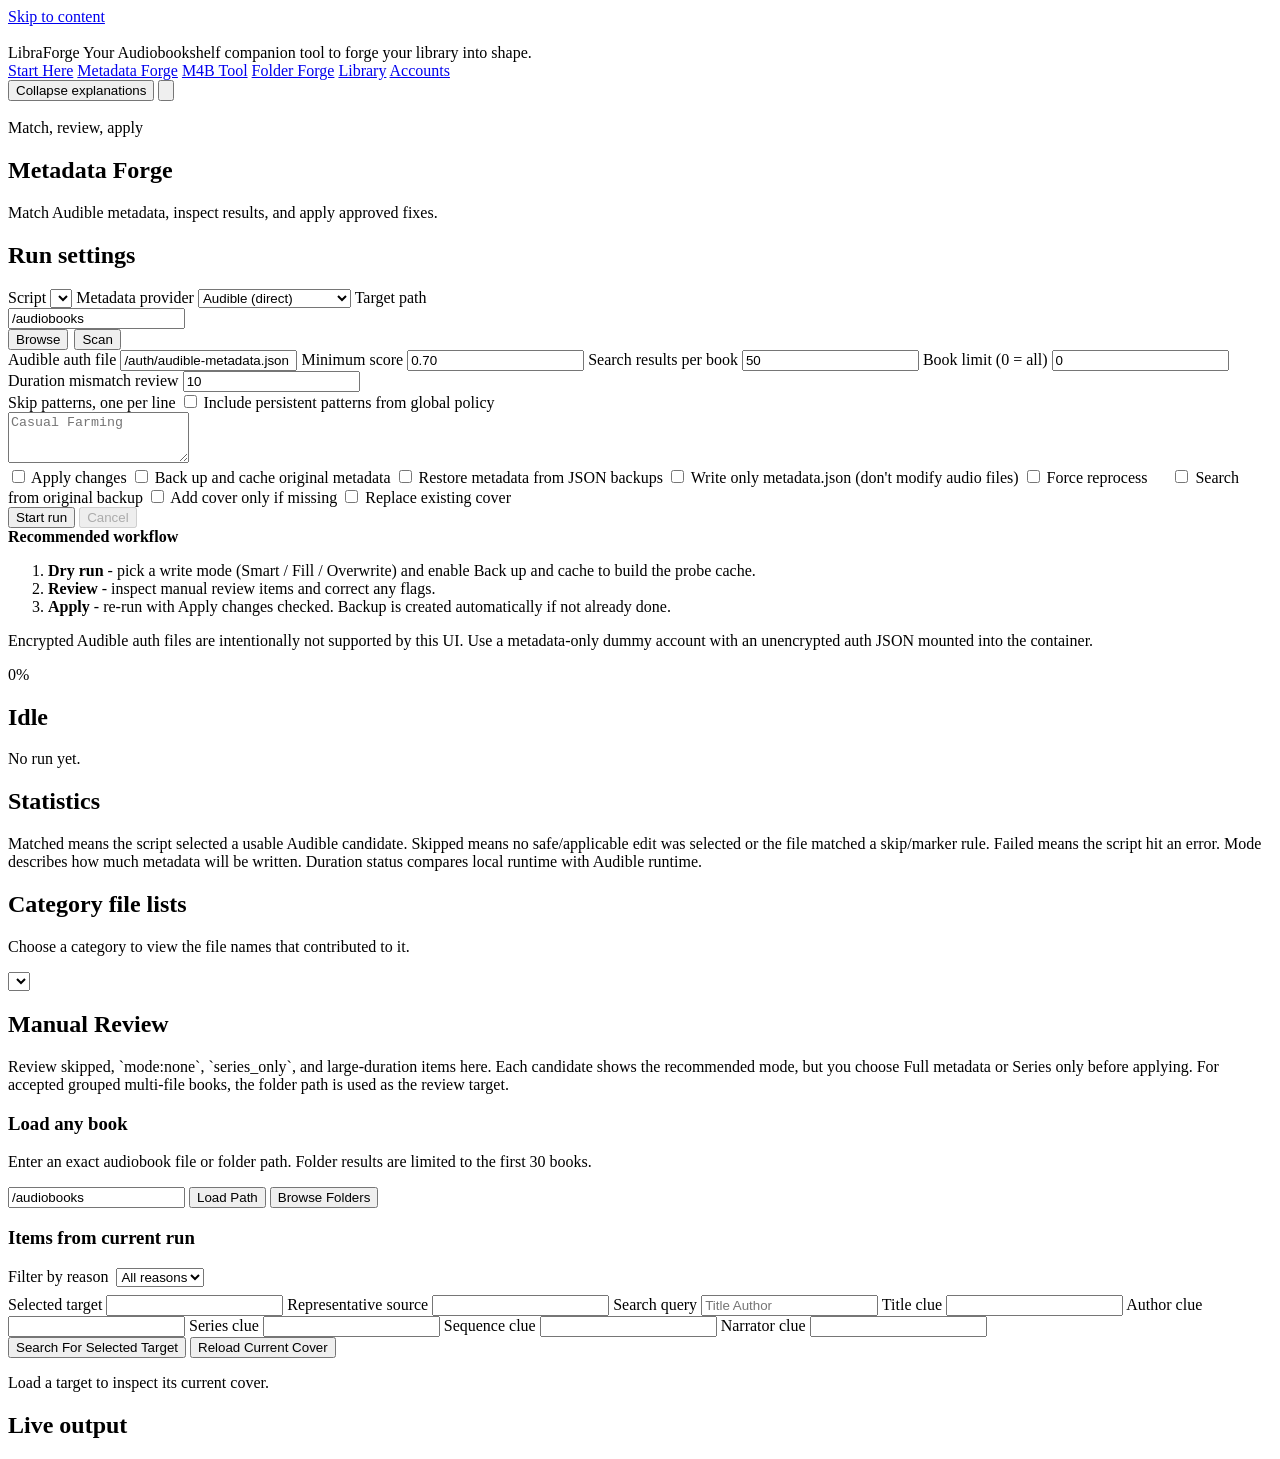
==== commit dc9f7c16: "feat(ui): scan button beside browse, persistent skip patterns Scan button now sits inline with Brows" ====
--- a/app/static/index.html
+++ b/app/static/index.html
@@ -4,8 +4,8 @@
   <meta charset="utf-8" />
   <meta name="viewport" content="width=device-width, initial-scale=1" />
   <title>LibraForge - Metadata Forge</title>
-  <script src="/static/ui-preferences.js?v=20260621-1"></script>
-  <link rel="stylesheet" href="/static/style.css?v=20260621-1" />
+  <script src="/static/ui-preferences.js?v=20260621-2"></script>
+  <link rel="stylesheet" href="/static/style.css?v=20260621-4" />
   <link rel="icon" type="image/png" sizes="64x64" href="/static/favicon-64.png?v=20260613-3" />
   <link rel="apple-touch-icon" sizes="180x180" href="/static/apple-touch-icon-180.png?v=20260613-3" />
 </head>
@@ -115,6 +115,10 @@
           <button id="ignoredFoldersAdd" type="button" class="secondary">Add</button>
         </div>
       </div>
+      <div style="margin-top:16px">
+        <p style="font-size:0.85em;color:var(--text-soft);margin:0 0 6px">Persistent skip patterns <span style="color:var(--muted);font-size:0.9em">(one per line — merged into the run when "Include persistent patterns" is checked on the Forge page)</span></p>
+        <textarea id="persistentSkipPatterns" rows="4" placeholder="Casual Farming&#10;Sample Chapter" style="font-family:var(--font-mono);font-size:0.85em;width:100%;box-sizing:border-box"></textarea>
+      </div>
     </section>
     <section class="settings-section">
       <h3>Developer</h3>
@@ -166,11 +170,13 @@
         </label>
         <p id="absAggWarning" class="note" hidden style="color:var(--warning,#e8a020)">abs-agg is not reachable at the configured URL. Start the service or check the URL above.</p>
         <label><span class="field-label">Target path <span class="info-tip" data-tooltip="The audiobook file or folder to scan. Use a narrow path for testing before processing the full library."></span></span>
-          <div class="search-row" style="gap:6px">
+          <div class="search-row">
             <input id="targetPath" list="targetSuggestions" value="/audiobooks" style="flex:1" />
             <datalist id="targetSuggestions"></datalist>
-            <button id="targetBrowseBtn" class="secondary" type="button" aria-expanded="false" aria-controls="targetBrowser">Browse</button>
-            <button id="targetScanBtn" class="secondary" type="button">Scan</button>
+            <div style="display:flex;gap:6px">
+              <button id="targetBrowseBtn" class="secondary" type="button" aria-expanded="false" aria-controls="targetBrowser">Browse</button>
+              <button id="targetScanBtn" class="secondary" type="button">Scan</button>
+            </div>
           </div>
         </label>
       </div>
@@ -200,7 +206,7 @@
           <div class="stage-card stage-danger">
             <div class="stage-label">Needs metadata</div>
             <div id="fixerCountMetadata" class="stage-count">0</div>
-            <p class="stage-desc">No marker yet — fixer hasn't processed these.</p>
+            <p class="stage-desc">No marker yet. Fixer hasn't processed these.</p>
           </div>
           <div class="stage-card stage-success">
             <div class="stage-label">Already processed</div>
@@ -224,20 +230,24 @@
         <label><span class="field-label">Minimum score <span class="info-tip" data-tooltip="Lowest accepted match score from 0 to 1. Higher values are safer but may skip valid books."></span></span>
           <input id="minScore" type="number" step="0.01" value="0.70" />
         </label>
-        <label><span class="field-label">Audible result limit <span class="info-tip" data-tooltip="Maximum Audible results requested per search query. Higher limits may improve difficult matches but take longer to score."></span></span>
+        <label><span class="field-label">Search results per book <span class="info-tip" data-tooltip="Maximum results requested per search query. Higher limits may improve difficult matches but take longer to score."></span></span>
           <input id="limit" type="number" value="50" />
         </label>
-        <label><span class="field-label">Max files, 0 means all <span class="info-tip" data-tooltip="Limits how many processing items are handled. Use a small number for a bounded test; 0 processes everything found."></span></span>
+        <label><span class="field-label">Book limit (0 = all) <span class="info-tip" data-tooltip="Limits how many books are processed in this run. Use a small number for a bounded test; 0 processes everything found."></span></span>
           <input id="maxFiles" type="number" value="0" />
         </label>
-        <label><span class="field-label">Large duration review threshold % <span class="info-tip" data-tooltip="Adds selected matches above this runtime difference to manual review. It does not override the fixer's matching safety rules."></span></span>
+        <label><span class="field-label">Duration mismatch review <span class="info-tip" data-tooltip="Books whose runtime from the search endpoint differs from the local file by more than this percentage are added to the manual review queue, even if the match score is otherwise acceptable. Helps catch wrong matches that share a similar title but different length."></span></span>
           <input id="durationThreshold" type="number" step="0.1" value="10" />
         </label>
       </div>
 
-      <label class="wide"><span class="field-label">Skip patterns, one per line <span class="info-tip" data-tooltip="Skips any item whose path or derived metadata contains one of these patterns. Matching is case-insensitive."></span></span>
+      <div class="wide">
+        <div class="field-label-row">
+          <span class="field-label">Skip patterns, one per line <span class="info-tip" data-tooltip="Skips any item whose path or derived metadata contains one of these patterns. Matching is case-insensitive."></span></span>
+          <label class="inline-check"><input id="usePersistentSkip" type="checkbox" /> Include persistent patterns from global policy</label>
+        </div>
         <textarea id="skipPatterns" rows="3" placeholder="Casual Farming"></textarea>
-      </label>
+      </div>
 
       <div id="v5Fields" style="display:none">
         <div class="grid">
@@ -268,14 +278,11 @@
 
       <div class="checks">
         <label class="danger-check"><input id="apply" type="checkbox" /> Apply changes <span class="info-tip" data-tooltip="Writes the selected metadata to audiobook files or sidecars. Leave disabled for a read-only dry run."></span></label>
-        <label><input id="backup" type="checkbox" /> Backup and cache original metadata <span class="info-tip" data-tooltip="Creates a per-file JSON backup of original tags and caches the audio duration. Future runs use the cache to skip per-file ffprobe probes. Always recommended when applying."></span></label>
+        <label><input id="backup" type="checkbox" /> Back up and cache original metadata <span class="info-tip" data-tooltip="Saves a per-file JSON with the original embedded tags and full audio probe data (duration, chapters, ASIN, codec info). After a successful apply, the matched metadata is also written into this cache so future re-runs skip re-probing. Run a dry-run with Backup first to pre-populate the cache. Apply runs create the backup automatically if one does not exist yet. Required for Search from original backup to work."></span></label>
         <label><input id="restore" type="checkbox" /> Restore metadata from JSON backups <span class="info-tip" data-tooltip="Restores tags from previously created metadata backup JSON files. This mode does not search Audible."></span></label>
         <label><input id="metadataJsonOnly" type="checkbox" /> Write only metadata.json (don't modify audio files) <span class="info-tip" data-tooltip="An Audiobookshelf metadata.json is always written for matched books. Check this to write ONLY that file and leave the audio files' embedded tags untouched. Loose/multi-file books still get their M4B-tool merge sidecar."></span></label>
-        <label><input id="aggressive" type="checkbox" /> Aggressive <span class="info-tip" data-tooltip="Allows reprocessing of items previously handled by a normal run while still respecting aggressive markers. Review results carefully."></span></label>
-        <label><input id="force" type="checkbox" /> Force / ignore markers <span class="info-tip" data-tooltip="Processes items even when existing marker files would normally skip them. This can repeat prior work."></span></label>
-        <label><input id="forceOriginal" type="checkbox" /> Force original tags <span class="info-tip" data-tooltip="Uses the pre-apply tags from the backup JSON as the search context. Use when the previous match was wrong and you want to re-search from the original local metadata."></span></label>
-        <label><input id="reprobe" type="checkbox" /> Re-probe audio files <span class="info-tip" data-tooltip="Always runs ffprobe on each file, ignoring any cached backup data. Use when you suspect the backup is stale or the file has been replaced since it was last backed up."></span></label>
-        <label><input id="showAsin" type="checkbox" /> Show ASIN report <span class="info-tip" data-tooltip="Adds duplicate-ASIN diagnostics to the output so repeated Audible product selections can be reviewed."></span></label>
+        <label><input id="force" type="checkbox" /> Force reprocess <span class="info-tip" data-tooltip="Ignores already-processed markers and re-searches every matched book through the search endpoint. Search clues are read from the backup JSON cache (the clean metadata applied last time), or from the original embedded tags if the backup has no applied cache yet. Requires a prior run with backup enabled to avoid re-probing every file."></span></label>
+        <label style="padding-left:20px"><input id="forceOriginal" type="checkbox" /> Search from original backup <span class="info-tip" data-tooltip="Only active when Force reprocess is on. Overrides the cached applied metadata and searches from the original pre-fixer embedded tags instead. Use this when a previous match was wrong and you want to re-search from scratch using what the file contained before the fixer ever touched it. Requires a backup JSON from a prior run."></span></label>
         <label><input id="coverIfMissing" type="checkbox" /> Add cover only if missing <span class="info-tip" data-tooltip="Embeds the Audible cover only when the book does not already have cover art. Existing covers are preserved."></span></label>
         <label><input id="replaceCover" type="checkbox" /> Replace existing cover <span class="info-tip" data-tooltip="Replaces current cover art with the selected Audible cover during apply. This is intentionally more destructive."></span></label>
       </div>
@@ -284,7 +291,14 @@
         <button id="startBtn">Start run</button>
         <button id="cancelBtn" class="secondary" disabled>Cancel</button>
       </div>
-      <p class="action-explanation"><strong>Start run</strong> is read-only unless Apply changes or Restore metadata is enabled. Use the dry-run report to review matches before allowing writes.</p>
+      <div class="action-guide">
+        <strong>Recommended workflow</strong>
+        <ol>
+          <li><strong>Dry run</strong> - pick a write mode (Smart / Fill / Overwrite) and enable Back up and cache to build the probe cache.</li>
+          <li><strong>Review</strong> - inspect manual review items and correct any flags.</li>
+          <li><strong>Apply</strong> - re-run with Apply changes checked. Backup is created automatically if not already done.</li>
+        </ol>
+      </div>
       <p class="note">Encrypted Audible auth files are intentionally not supported by this UI. Use a metadata-only dummy account with an unencrypted auth JSON mounted into the container.</p>
     </section>
 
@@ -296,6 +310,23 @@
           <p id="currentFile">No run yet.</p>
           <p id="command" class="mono"></p>
           <div id="downloadLinks"></div>
+        </div>
+      </div>
+      <div id="phaseCounters" class="phase-counters" style="display:none">
+        <div class="phase-row">
+          <span class="phase-label">Scan</span>
+          <div class="phase-track"><div class="phase-fill" id="scanFill"></div></div>
+          <span class="phase-count" id="scanCount">—</span>
+        </div>
+        <div class="phase-row">
+          <span class="phase-label">Matching</span>
+          <div class="phase-track"><div class="phase-fill" id="matchFill"></div></div>
+          <span class="phase-count" id="matchCount">—</span>
+        </div>
+        <div class="phase-row">
+          <span class="phase-label">Writing</span>
+          <div class="phase-track"><div class="phase-fill" id="writeFill"></div></div>
+          <span class="phase-count" id="writeCount">—</span>
         </div>
       </div>
     </section>
@@ -378,6 +409,6 @@
     </section>
   </main>
   <script src="/static/ui-common.js?v=20260620-2"></script>
-  <script src="/static/app.js?v=20260621-3"></script>
+  <script src="/static/app.js?v=20260621-7"></script>
 </body>
 </html>
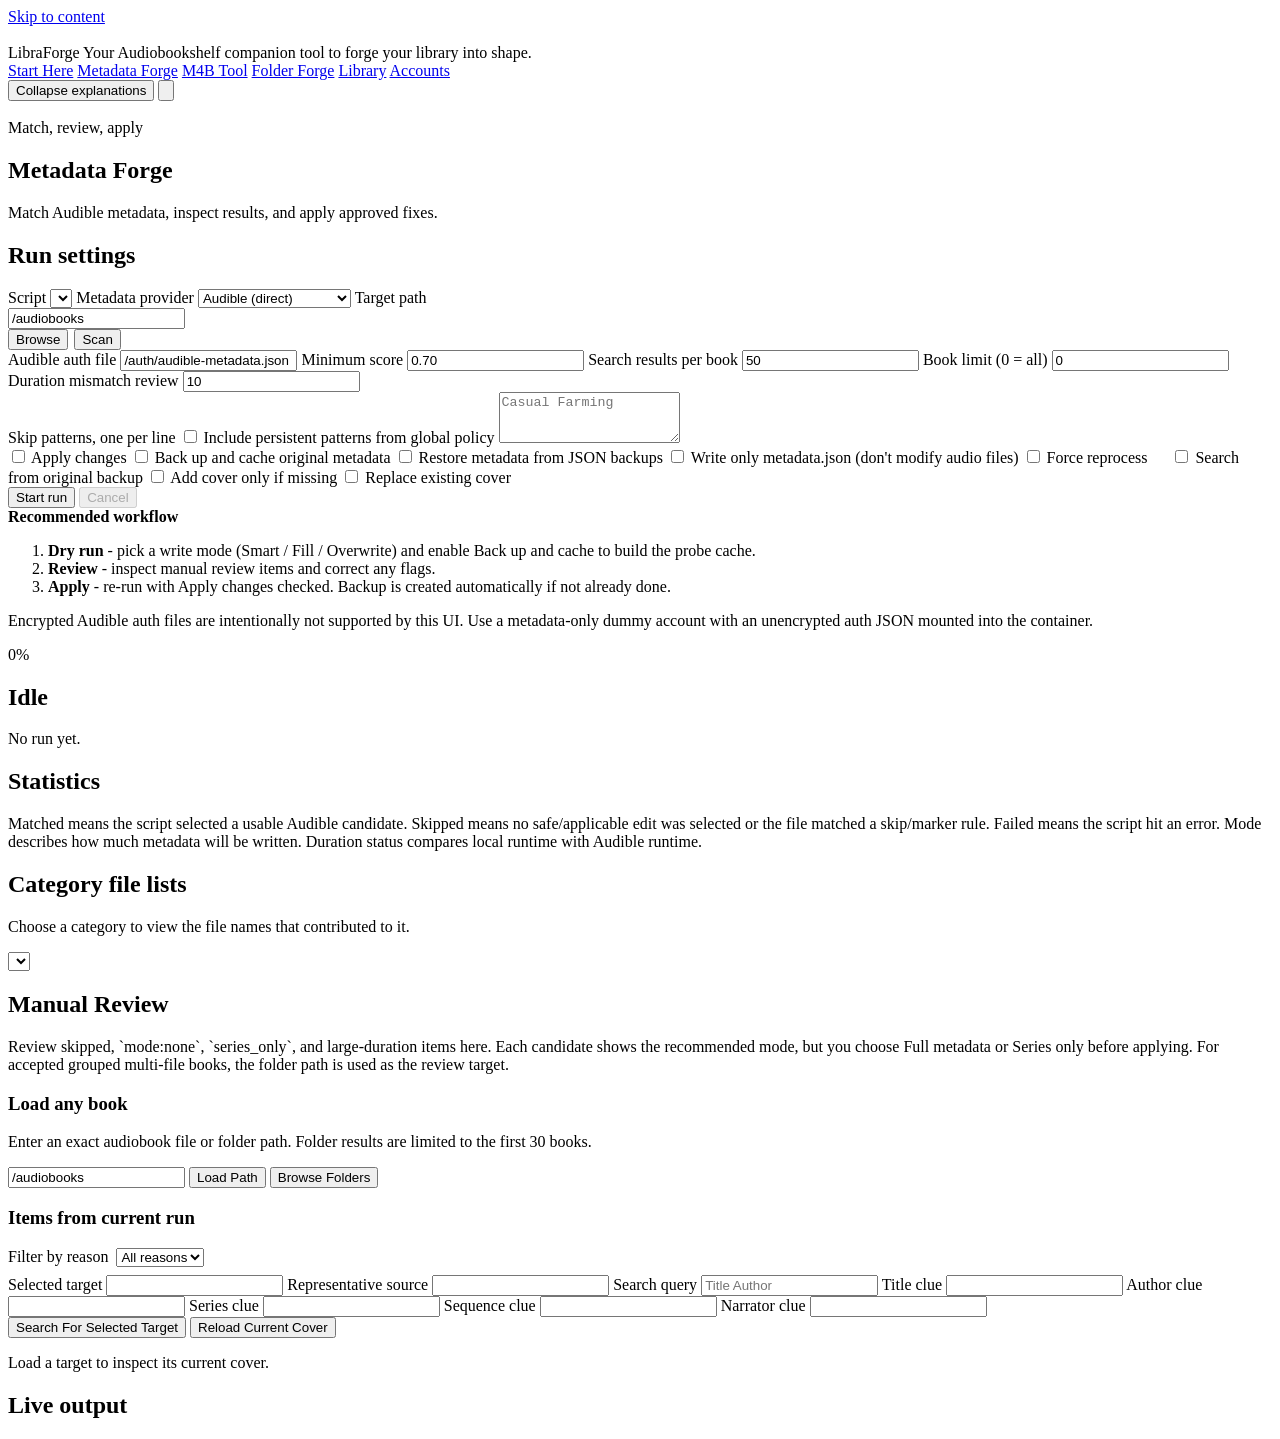
==== commit bb00d663: "fix(ui): fix nested label breaking persistent skip checkbox Outer <label class="wide"> wrapping an i" ====
--- a/app/static/index.html
+++ b/app/static/index.html
@@ -108,7 +108,7 @@
         <input id="defaultRootPath" placeholder="/audiobooks" style="font-family:var(--font-mono);font-size:0.85em" />
       </label>
       <div style="margin-top:12px">
-        <p style="font-size:0.85em;color:var(--text-soft);margin:0 0 6px">Folders to ignore <span style="color:var(--muted);font-size:0.9em">(prefix or exact name — e.g. <code>.</code> hides hidden dirs, <code>@eaDir</code> hides Synology system dirs)</span></p>
+        <p style="font-size:0.85em;color:var(--text-soft);margin:0 0 6px">Folders to ignore <span style="color:var(--muted);font-size:0.9em">(prefix or exact name, e.g. <code>.</code> hides hidden dirs, <code>@eaDir</code> hides Synology system dirs)</span></p>
         <div id="ignoredFoldersList" style="display:flex;flex-direction:column;gap:4px;margin-bottom:8px"></div>
         <div style="display:flex;gap:6px">
           <input id="ignoredFoldersInput" placeholder="folder name or prefix" style="flex:1;font-family:var(--font-mono);font-size:0.85em" />
@@ -116,7 +116,7 @@
         </div>
       </div>
       <div style="margin-top:16px">
-        <p style="font-size:0.85em;color:var(--text-soft);margin:0 0 6px">Persistent skip patterns <span style="color:var(--muted);font-size:0.9em">(one per line — merged into the run when "Include persistent patterns" is checked on the Forge page)</span></p>
+        <p style="font-size:0.85em;color:var(--text-soft);margin:0 0 6px">Persistent skip patterns <span style="color:var(--muted);font-size:0.9em">(one per line, merged into the run when "Include persistent patterns" is checked on the Forge page)</span></p>
         <textarea id="persistentSkipPatterns" rows="4" placeholder="Casual Farming&#10;Sample Chapter" style="font-family:var(--font-mono);font-size:0.85em;width:100%;box-sizing:border-box"></textarea>
       </div>
     </section>
@@ -148,7 +148,7 @@
         <label><span class="field-label">Script <span class="info-tip" data-tooltip="Selects the metadata fixer implementation to run. The current recommended default is selected automatically."></span></span>
           <select id="script"></select>
         </label>
-        <label><span class="field-label">Metadata provider <span class="info-tip" data-tooltip="Selects the metadata source. Audible: direct API, requires auth file. ABS: searches via your Audiobookshelf instance — no Audible auth needed, supports multiple providers. abs-agg: separate abs-agg service."></span></span>
+        <label><span class="field-label">Metadata provider <span class="info-tip" data-tooltip="Selects the metadata source. Audible: direct API, requires auth file. ABS: searches via your Audiobookshelf instance, no Audible auth needed, supports multiple providers. abs-agg: separate abs-agg service."></span></span>
           <select id="manualProvider">
             <option value="audible">Audible (direct)</option>
             <option value="abs">Audiobookshelf (ABS)</option>
@@ -162,7 +162,7 @@
         <label id="manualAbsAggProviderLabel" hidden><span class="field-label">abs-agg source</span>
           <select id="manualAbsAggProvider"></select>
         </label>
-        <label id="manualAbsAggParamsLabel" hidden><span class="field-label">Provider params <span class="info-tip" id="manualAbsAggParamsTip" data-tooltip="Some providers require a path parameter. Enter just the value — e.g. 'en' for Storytel, 'pl' for Audioteka, 'germany' for BookBeat."></span></span>
+        <label id="manualAbsAggParamsLabel" hidden><span class="field-label">Provider params <span class="info-tip" id="manualAbsAggParamsTip" data-tooltip="Some providers require a path parameter. Enter just the value, e.g. 'en' for Storytel, 'pl' for Audioteka, 'germany' for BookBeat."></span></span>
           <input id="manualAbsAggParams" placeholder="en" />
         </label>
         <label id="manualAbsAggUrlLabel" hidden><span class="field-label">abs-agg URL <span class="info-tip" data-tooltip="Base URL of your abs-agg instance."></span></span>
@@ -181,7 +181,7 @@
         </label>
       </div>
 
-      <!-- Folder browser — sits directly below the target path field -->
+      <!-- Folder browser: sits directly below the target path field -->
       <div id="targetBrowser" class="folder-browser" hidden aria-label="Folder browser">
         <div class="fb-bar">
           <button id="targetFbUp" class="icon-button small" type="button" aria-label="Go to parent folder">
@@ -241,17 +241,13 @@
         </label>
       </div>
 
-      <div class="wide">
-        <div class="field-label-row">
-          <span class="field-label">Skip patterns, one per line <span class="info-tip" data-tooltip="Skips any item whose path or derived metadata contains one of these patterns. Matching is case-insensitive."></span></span>
-          <label class="inline-check"><input id="usePersistentSkip" type="checkbox" /> Include persistent patterns from global policy</label>
-        </div>
+      <div class="wide"><span class="field-label">Skip patterns, one per line <span class="info-tip" data-tooltip="Skips any item whose path or derived metadata contains one of these patterns. Matching is case-insensitive."></span><label class="inline-check" style="margin-left:auto"><input id="usePersistentSkip" type="checkbox" /> Include persistent patterns from global policy</label></span>
         <textarea id="skipPatterns" rows="3" placeholder="Casual Farming"></textarea>
       </div>
 
       <div id="v5Fields" style="display:none">
         <div class="grid">
-          <label><span class="field-label">Workers <span class="info-tip" data-tooltip="Parallel Audible search workers. 1 = serial (safe default). Recommended 5 for faster runs; max 10. The bottleneck is API latency, not writes — writes always happen serially after search."></span></span>
+          <label><span class="field-label">Workers <span class="info-tip" data-tooltip="Parallel Audible search workers. 1 = serial (safe default). Recommended 5 for faster runs; max 10. The bottleneck is API latency, not writes. Writes always happen serially after search."></span></span>
             <input id="workers" type="number" min="1" max="10" value="1" />
           </label>
           <label><span class="field-label">API delay per worker (ms) <span class="info-tip" data-tooltip="Milliseconds to sleep after each Audible API call per worker. Use 0 unless you hit rate limits."></span></span>
@@ -264,7 +260,7 @@
               <option value="overwrite">Overwrite (always write all fields)</option>
             </select>
           </label>
-          <label><span class="field-label">Batch provider <span class="info-tip" data-tooltip="Search backend for batch runs. Audible uses the auth file directly. ABS proxies through your Audiobookshelf instance — no Audible auth file needed."></span></span>
+          <label><span class="field-label">Batch provider <span class="info-tip" data-tooltip="Search backend for batch runs. Audible uses the auth file directly. ABS proxies through your Audiobookshelf instance, no Audible auth file needed."></span></span>
             <select id="batchProvider">
               <option value="audible">Audible (direct)</option>
               <option value="abs">Audiobookshelf (ABS)</option>
@@ -316,17 +312,17 @@
         <div class="phase-row">
           <span class="phase-label">Scan</span>
           <div class="phase-track"><div class="phase-fill" id="scanFill"></div></div>
-          <span class="phase-count" id="scanCount">—</span>
+          <span class="phase-count" id="scanCount">-</span>
         </div>
         <div class="phase-row">
           <span class="phase-label">Matching</span>
           <div class="phase-track"><div class="phase-fill" id="matchFill"></div></div>
-          <span class="phase-count" id="matchCount">—</span>
+          <span class="phase-count" id="matchCount">-</span>
         </div>
         <div class="phase-row">
           <span class="phase-label">Writing</span>
           <div class="phase-track"><div class="phase-fill" id="writeFill"></div></div>
-          <span class="phase-count" id="writeCount">—</span>
+          <span class="phase-count" id="writeCount">-</span>
         </div>
       </div>
     </section>
@@ -409,6 +405,6 @@
     </section>
   </main>
   <script src="/static/ui-common.js?v=20260620-2"></script>
-  <script src="/static/app.js?v=20260621-7"></script>
+  <script src="/static/app.js?v=20260621-8"></script>
 </body>
 </html>
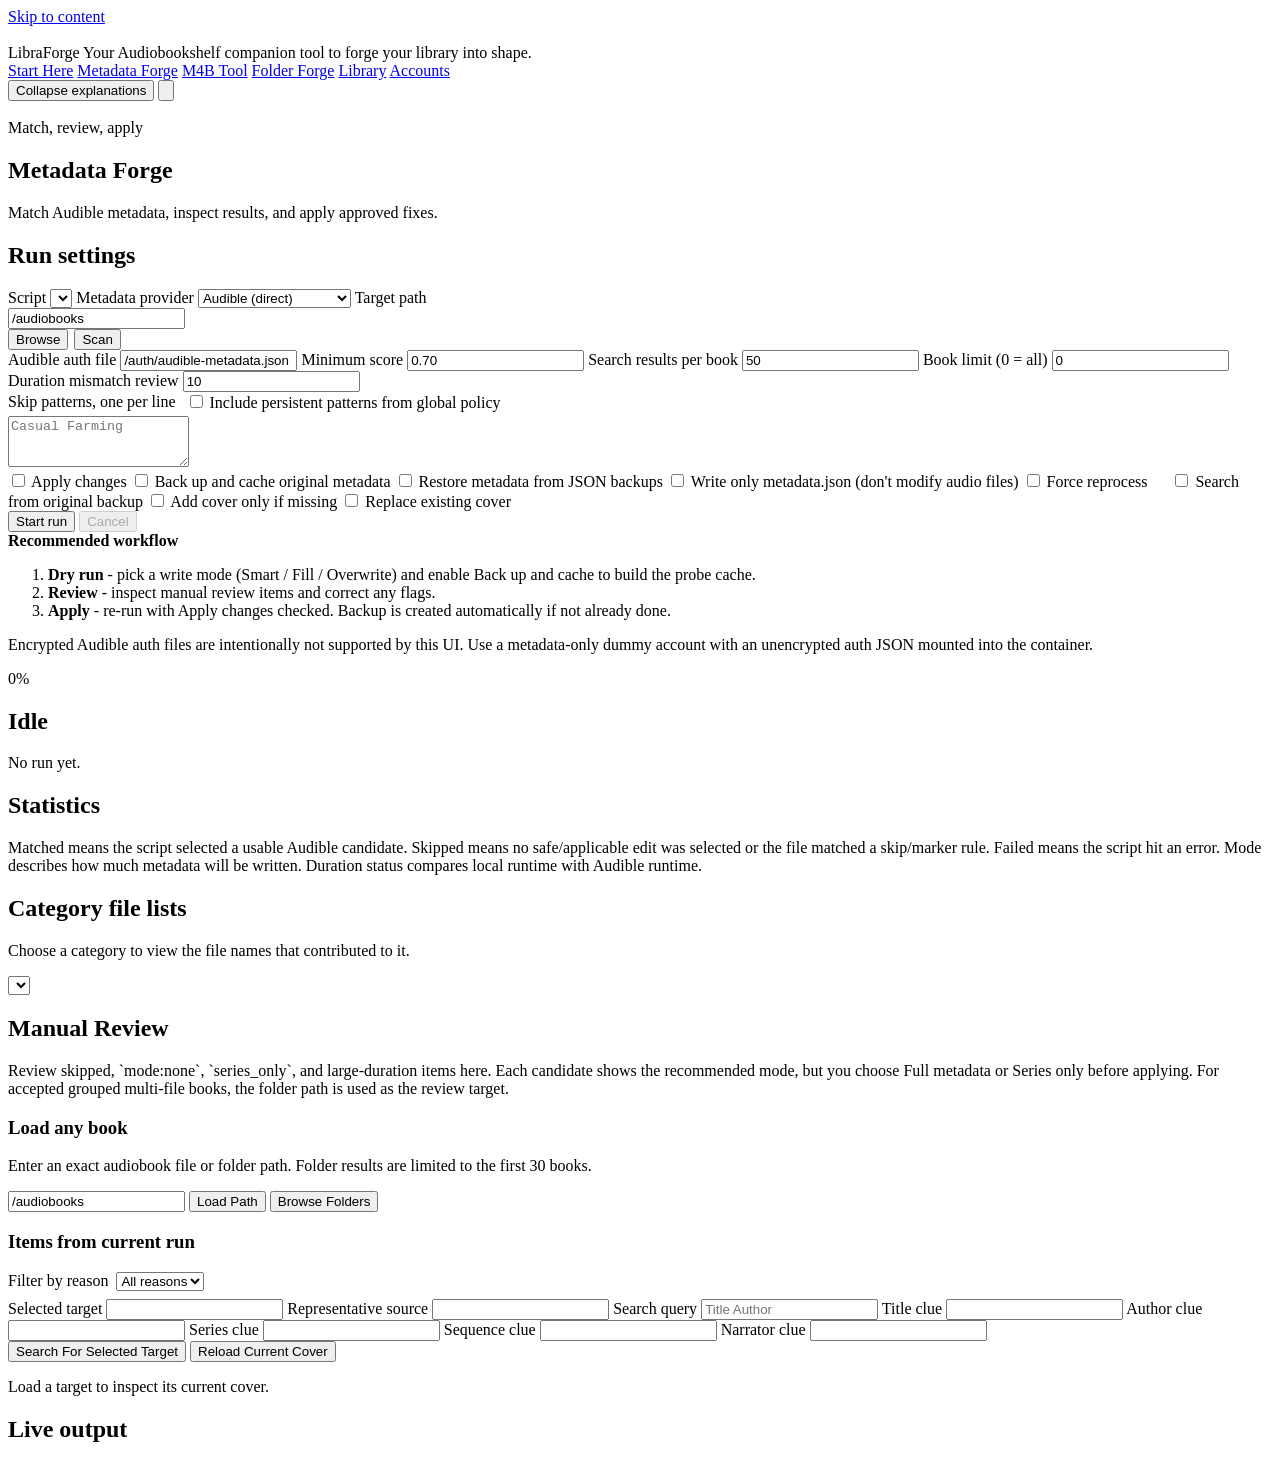
==== commit 182baebf: "fix(ui): fix checkbox not inline - use sibling flex layout for skip pattern header Pulls the checkbo" ====
--- a/app/static/index.html
+++ b/app/static/index.html
@@ -241,7 +241,11 @@
         </label>
       </div>
 
-      <div class="wide"><span class="field-label">Skip patterns, one per line <span class="info-tip" data-tooltip="Skips any item whose path or derived metadata contains one of these patterns. Matching is case-insensitive."></span><label class="inline-check" style="margin-left:auto"><input id="usePersistentSkip" type="checkbox" /> Include persistent patterns from global policy</label></span>
+      <div class="wide">
+        <div style="display:flex;align-items:center;gap:10px;margin-bottom:4px">
+          <span class="field-label">Skip patterns, one per line <span class="info-tip" data-tooltip="Skips any item whose path or derived metadata contains one of these patterns. Matching is case-insensitive."></span></span>
+          <label class="inline-check"><input id="usePersistentSkip" type="checkbox" /> Include persistent patterns from global policy</label>
+        </div>
         <textarea id="skipPatterns" rows="3" placeholder="Casual Farming"></textarea>
       </div>
 
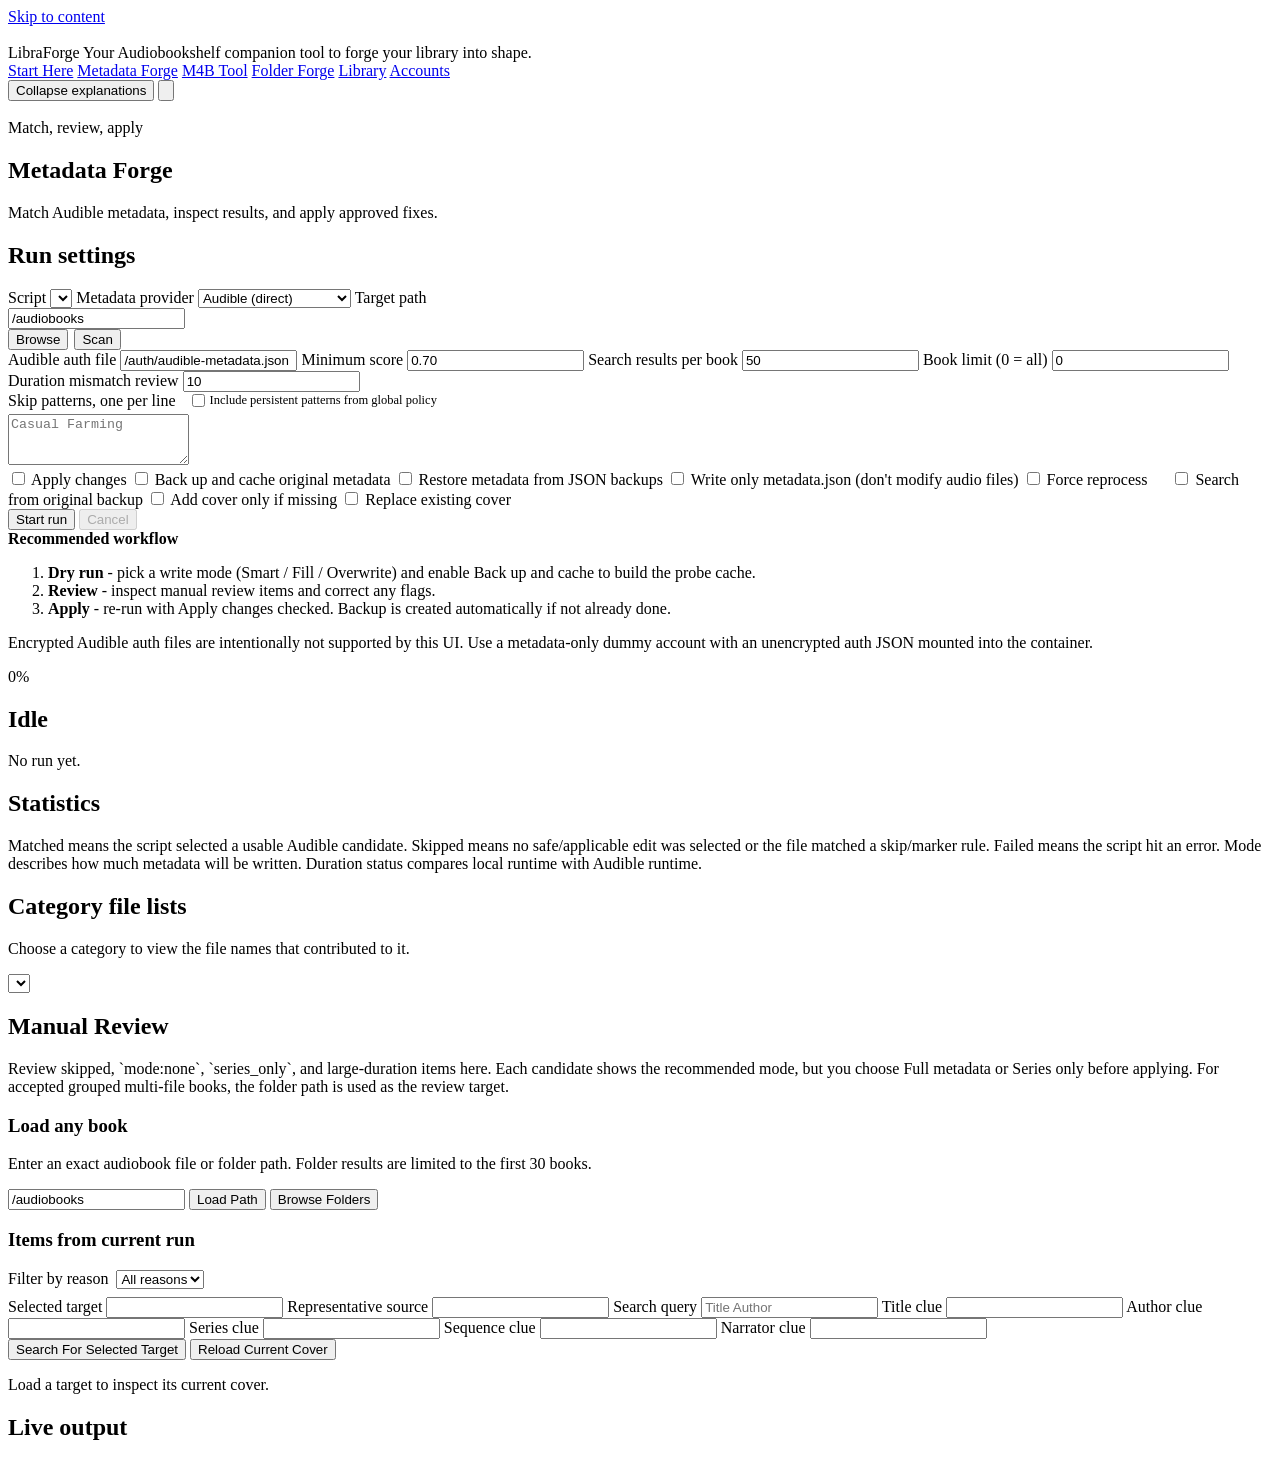
==== commit 875e2356: "feat(reporting): surface smart-skip count in summary and UI Adds a smart_skip_count counter to the f" ====
--- a/app/static/index.html
+++ b/app/static/index.html
@@ -242,9 +242,9 @@
       </div>
 
       <div class="wide">
-        <div style="display:flex;align-items:center;gap:10px;margin-bottom:4px">
-          <span class="field-label">Skip patterns, one per line <span class="info-tip" data-tooltip="Skips any item whose path or derived metadata contains one of these patterns. Matching is case-insensitive."></span></span>
-          <label class="inline-check"><input id="usePersistentSkip" type="checkbox" /> Include persistent patterns from global policy</label>
+        <div style="display:flex;flex-direction:row;align-items:center;gap:10px;margin-bottom:4px;flex-wrap:nowrap">
+          <span style="display:flex;align-items:center;gap:6px;flex-shrink:0">Skip patterns, one per line <span class="info-tip" data-tooltip="Skips any item whose path or derived metadata contains one of these patterns. Matching is case-insensitive."></span></span>
+          <label style="display:flex;flex-direction:row;align-items:center;gap:5px;font-size:12.5px;color:var(--text-soft);white-space:nowrap;cursor:pointer;flex-shrink:0"><input id="usePersistentSkip" type="checkbox" style="margin:0;cursor:pointer" /> Include persistent patterns from global policy</label>
         </div>
         <textarea id="skipPatterns" rows="3" placeholder="Casual Farming"></textarea>
       </div>
@@ -409,6 +409,6 @@
     </section>
   </main>
   <script src="/static/ui-common.js?v=20260620-2"></script>
-  <script src="/static/app.js?v=20260621-8"></script>
+  <script src="/static/app.js?v=20260621-9"></script>
 </body>
 </html>
